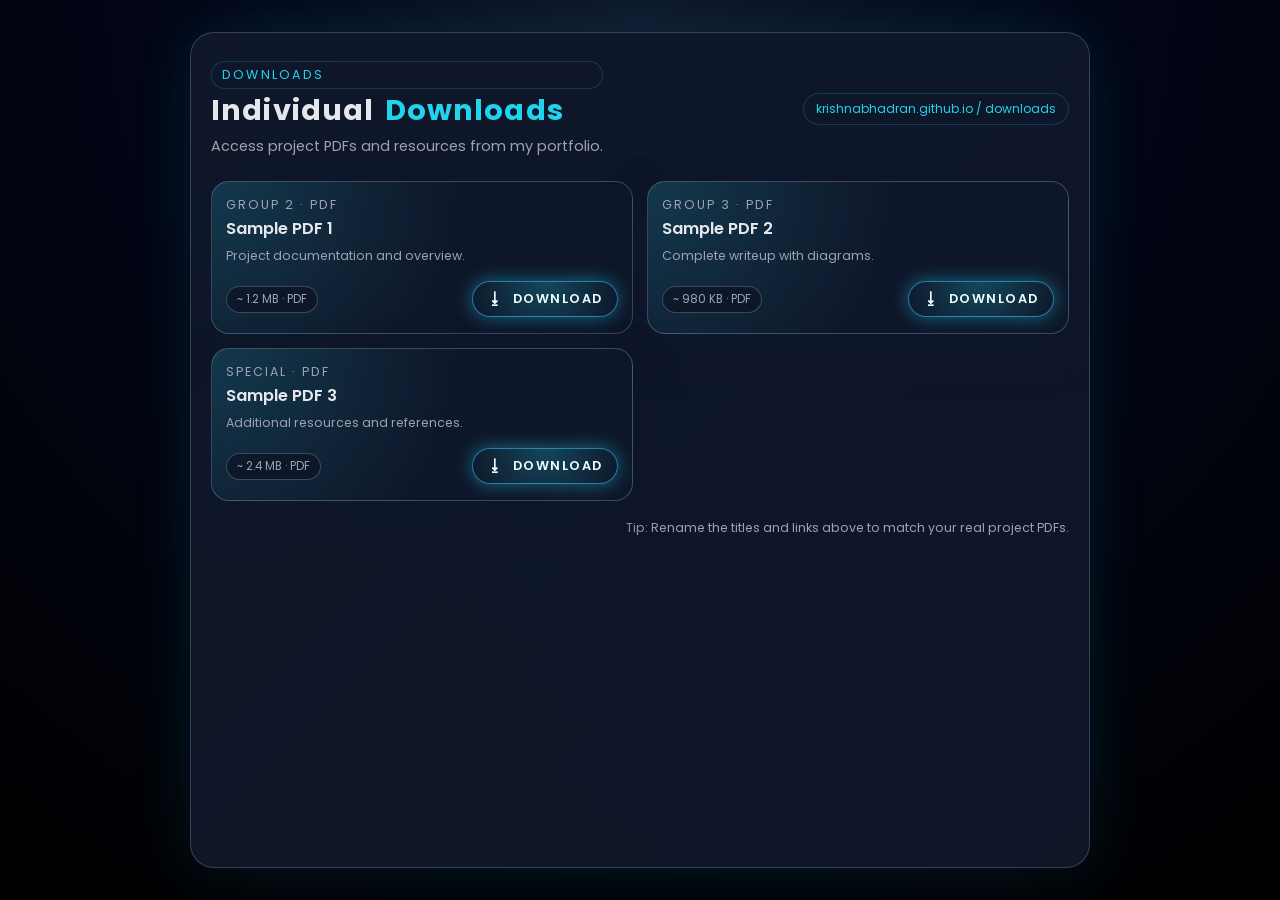
==== downloadsin.html @ 33d13851 "Add downloadsin.html for individual downloads" ====
<!DOCTYPE html>
<html lang="en">
<head>
  <meta charset="UTF-8" />
  <meta name="viewport" content="width=device-width, initial-scale=1.0" />
  <title>Individual Downloads</title>
  <link href="https://fonts.googleapis.com/css2?family=Poppins:wght@300;400;600;700&display=swap" rel="stylesheet" />
  <style>
    :root {
      --bg: #020617;
      --card-bg: #020617;
      --accent: #22d3ee;
      --accent-soft: rgba(34, 211, 238, 0.2);
      --text-main: #e5e7eb;
      --text-muted: #9ca3af;
      --border-soft: rgba(148, 163, 184, 0.3);
    }

    * {
      box-sizing: border-box;
      margin: 0;
      padding: 0;
    }

    body {
      font-family: "Poppins", system-ui, -apple-system, BlinkMacSystemFont, "Segoe UI", sans-serif;
      min-height: 100vh;
      background: radial-gradient(circle at top, #0f172a 0, #020617 40%, #000 100%);
      color: var(--text-main);
      display: flex;
      justify-content: center;
      padding: 32px 16px;
    }

    .wrapper {
      width: 100%;
      max-width: 900px;
      border-radius: 24px;
      padding: 28px 20px 32px;
      background: linear-gradient(135deg, rgba(15, 23, 42, 0.98), rgba(15, 23, 42, 0.92));
      box-shadow: 0 0 60px rgba(34, 211, 238, 0.12);
      border: 1px solid var(--border-soft);
      position: relative;
      overflow: hidden;
    }

    .wrapper::before {
      content: "";
      position: absolute;
      inset: -20%;
      background: radial-gradient(circle at 0 0, rgba(34, 211, 238, 0.12), transparent 55%),
                  radial-gradient(circle at 100% 100%, rgba(56, 189, 248, 0.11), transparent 55%);
      opacity: 0.8;
      pointer-events: none;
      z-index: -1;
    }

    .page-header {
      display: flex;
      justify-content: space-between;
      align-items: center;
      gap: 12px;
      margin-bottom: 24px;
    }

    .title-block h1 {
      font-size: 1.8rem;
      letter-spacing: 0.04em;
      display: flex;
      align-items: center;
      gap: 10px;
    }

    .title-pill {
      font-size: 0.78rem;
      text-transform: uppercase;
      letter-spacing: 0.18em;
      padding: 4px 10px;
      border-radius: 999px;
      border: 1px solid var(--accent-soft);
      background-color: rgba(15, 23, 42, 0.8);
      color: var(--accent);
    }

    .subtitle {
      font-size: 0.9rem;
      color: var(--text-muted);
      margin-top: 4px;
    }

    .badge {
      font-size: 0.75rem;
      padding: 6px 12px;
      border-radius: 999px;
      border: 1px solid var(--accent-soft);
      background: rgba(15, 23, 42, 0.9);
      color: var(--accent);
      white-space: nowrap;
    }

    .downloads-grid {
      margin-top: 10px;
      display: grid;
      grid-template-columns: minmax(0, 1fr);
      gap: 14px;
    }

    @media (min-width: 640px) {
      .downloads-grid {
        grid-template-columns: repeat(2, minmax(0, 1fr));
      }
    }

    .download-card {
      position: relative;
      border-radius: 18px;
      padding: 14px 14px 16px;
      background: radial-gradient(circle at top left, rgba(34, 211, 238, 0.18), transparent 55%),
                  radial-gradient(circle at bottom right, rgba(15, 23, 42, 0.95), rgba(15, 23, 42, 1));
      border: 1px solid rgba(148, 163, 184, 0.35);
      box-shadow: 0 18px 40px rgba(15, 23, 42, 0.85);
      display: flex;
      flex-direction: column;
      justify-content: space-between;
      gap: 10px;
    }

    .download-label {
      font-size: 0.78rem;
      text-transform: uppercase;
      letter-spacing: 0.16em;
      color: var(--text-muted);
      margin-bottom: 2px;
    }

    .download-title {
      font-size: 1.02rem;
      font-weight: 600;
      margin-bottom: 6px;
    }

    .download-meta {
      font-size: 0.78rem;
      color: var(--text-muted);
    }

    .card-footer {
      margin-top: 6px;
      display: flex;
      justify-content: space-between;
      align-items: center;
      gap: 10px;
    }

    .btn-download {
      display: inline-flex;
      align-items: center;
      gap: 8px;
      padding: 8px 14px;
      border-radius: 999px;
      border: 1px solid rgba(56, 189, 248, 0.6);
      background: radial-gradient(circle at top, rgba(34, 211, 238, 0.26), rgba(15, 23, 42, 1));
      color: #ecfeff;
      font-size: 0.8rem;
      font-weight: 600;
      text-decoration: none;
      text-transform: uppercase;
      letter-spacing: 0.12em;
      cursor: pointer;
      transition: transform 0.16s ease, box-shadow 0.16s ease, background 0.16s ease, border-color 0.16s ease;
      box-shadow: 0 0 18px rgba(34, 211, 238, 0.45);
    }

    .btn-download span.icon {
      font-size: 1rem;
      line-height: 1;
    }

    .btn-download:hover {
      transform: translateY(-1px) scale(1.01);
      box-shadow: 0 0 30px rgba(34, 211, 238, 0.7);
      border-color: rgba(56, 189, 248, 0.9);
      background: radial-gradient(circle at top, rgba(45, 212, 191, 0.35), rgba(15, 23, 42, 1));
    }

    .btn-download:active {
      transform: translateY(0);
      box-shadow: 0 0 16px rgba(34, 211, 238, 0.6);
    }

    .size-pill {
      font-size: 0.72rem;
      padding: 4px 10px;
      border-radius: 999px;
      background: rgba(15, 23, 42, 0.9);
      border: 1px solid rgba(148, 163, 184, 0.35);
      color: var(--text-muted);
    }

    .hint-text {
      margin-top: 18px;
      font-size: 0.78rem;
      color: var(--text-muted);
      text-align: right;
    }
  </style>
</head>
<body>
  <main class="wrapper">
    <header class="page-header">
      <div class="title-block">
        <div class="title-pill">Downloads</div>
        <h1>Individual <span style="color: var(--accent);">Downloads</span></h1>
        <p class="subtitle">Access project PDFs and resources from my portfolio.</p>
      </div>
      <div class="badge">krishnabhadran.github.io&nbsp;/&nbsp;downloads</div>
    </header>

    <section class="downloads-grid">
      <article class="download-card">
        <div>
          <div class="download-label">Group 2 · PDF</div>
          <div class="download-title">Sample PDF 1</div>
          <div class="download-meta">Project documentation and overview.</div>
        </div>
        <div class="card-footer">
          <span class="size-pill">~ 1.2 MB · PDF</span>
          <a class="btn-download" href="sample1.pdf" download>
            <span class="icon">⭳</span>
            <span>Download</span>
          </a>
        </div>
      </article>

      <article class="download-card">
        <div>
          <div class="download-label">Group 3 · PDF</div>
          <div class="download-title">Sample PDF 2</div>
          <div class="download-meta">Complete writeup with diagrams.</div>
        </div>
        <div class="card-footer">
          <span class="size-pill">~ 980 KB · PDF</span>
          <a class="btn-download" href="sample2.pdf" download>
            <span class="icon">⭳</span>
            <span>Download</span>
          </a>
        </div>
      </article>

      <article class="download-card">
        <div>
          <div class="download-label">Special · PDF</div>
          <div class="download-title">Sample PDF 3</div>
          <div class="download-meta">Additional resources and references.</div>
        </div>
        <div class="card-footer">
          <span class="size-pill">~ 2.4 MB · PDF</span>
          <a class="btn-download" href="sample3.pdf" download>
            <span class="icon">⭳</span>
            <span>Download</span>
          </a>
        </div>
      </article>
    </section>

    <p class="hint-text">Tip: Rename the titles and links above to match your real project PDFs.</p>
  </main>
</body>
</html>
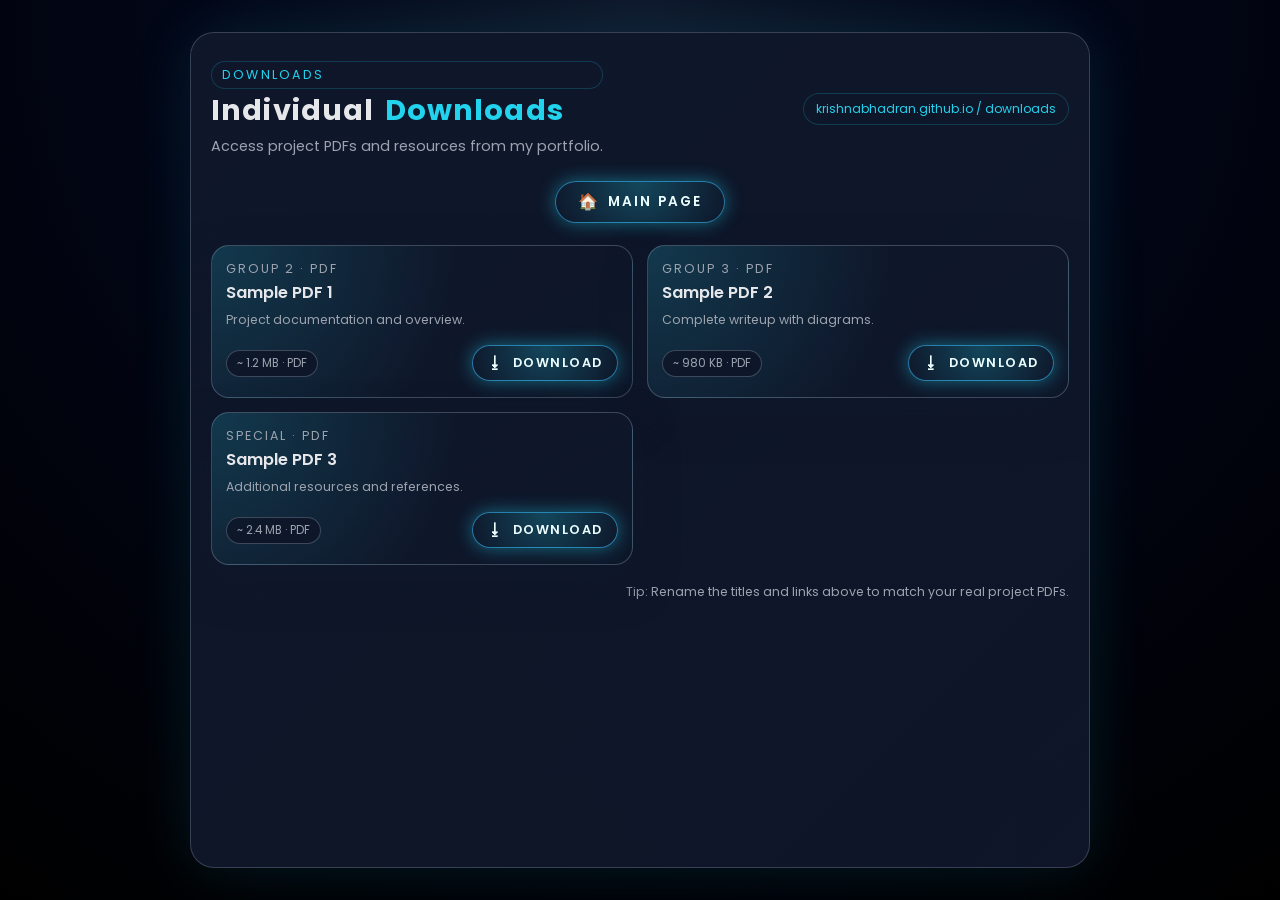
==== commit 6a8c9511: "Add back to main page button in downloadsin.html Added a button to navigate back to the main page." ====
--- a/downloadsin.html
+++ b/downloadsin.html
@@ -216,6 +216,14 @@
       <div class="badge">krishnabhadran.github.io&nbsp;/&nbsp;downloads</div>
     </header>
 
+    <!-- Button to go back to main page -->
+    <div style="text-align:center; margin-bottom:22px;">
+      <a href="index.html" class="btn-download" style="padding:10px 22px; font-size:0.85rem; letter-spacing:0.15em;">
+        <span class="icon">🏠</span>
+        <span>Main Page</span>
+      </a>
+    </div>
+
     <section class="downloads-grid">
       <article class="download-card">
         <div>
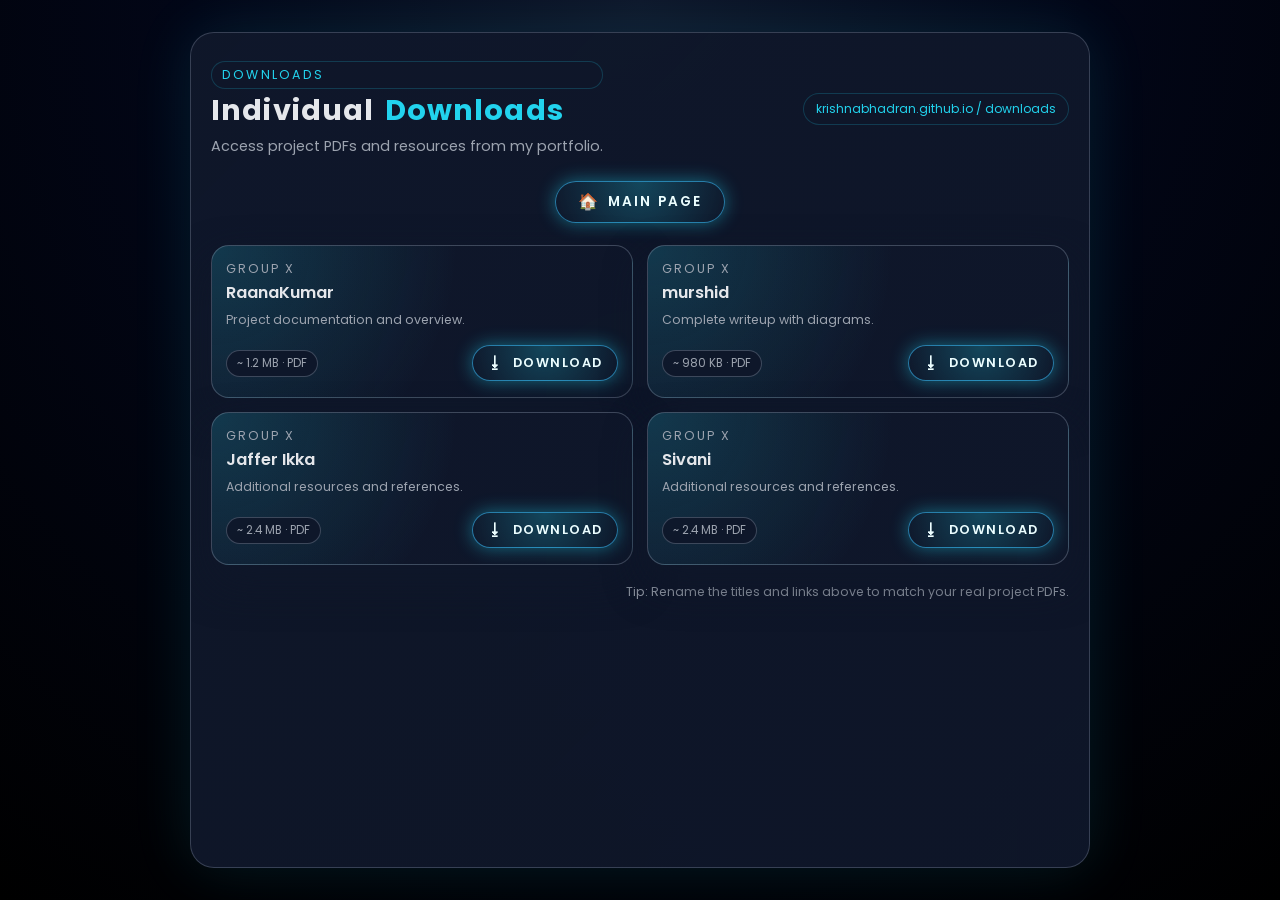
==== commit da0e1517: "Update download cards with new titles and links" ====
--- a/downloadsin.html
+++ b/downloadsin.html
@@ -227,13 +227,13 @@
     <section class="downloads-grid">
       <article class="download-card">
         <div>
-          <div class="download-label">Group 2 · PDF</div>
-          <div class="download-title">Sample PDF 1</div>
+          <div class="download-label">Group x</div>
+          <div class="download-title">RaanaKumar</div>
           <div class="download-meta">Project documentation and overview.</div>
         </div>
         <div class="card-footer">
           <span class="size-pill">~ 1.2 MB · PDF</span>
-          <a class="btn-download" href="sample1.pdf" download>
+          <a class="btn-download" href=".pdf" download>
             <span class="icon">⭳</span>
             <span>Download</span>
           </a>
@@ -242,13 +242,13 @@
 
       <article class="download-card">
         <div>
-          <div class="download-label">Group 3 · PDF</div>
-          <div class="download-title">Sample PDF 2</div>
+          <div class="download-label">Group x</div>
+          <div class="download-title">murshid</div>
           <div class="download-meta">Complete writeup with diagrams.</div>
         </div>
         <div class="card-footer">
           <span class="size-pill">~ 980 KB · PDF</span>
-          <a class="btn-download" href="sample2.pdf" download>
+          <a class="btn-download" href=".pdf" download>
             <span class="icon">⭳</span>
             <span>Download</span>
           </a>
@@ -257,13 +257,27 @@
 
       <article class="download-card">
         <div>
-          <div class="download-label">Special · PDF</div>
-          <div class="download-title">Sample PDF 3</div>
+          <div class="download-label">Group x</div>
+          <div class="download-title">Jaffer Ikka</div>
           <div class="download-meta">Additional resources and references.</div>
         </div>
         <div class="card-footer">
           <span class="size-pill">~ 2.4 MB · PDF</span>
-          <a class="btn-download" href="sample3.pdf" download>
+          <a class="btn-download" href=".pdf" download>
+            <span class="icon">⭳</span>
+            <span>Download</span>
+          </a>
+        </div>
+      </article>
+         <article class="download-card">
+        <div>
+          <div class="download-label">Group x</div>
+          <div class="download-title">Sivani </div>
+          <div class="download-meta">Additional resources and references.</div>
+        </div>
+        <div class="card-footer">
+          <span class="size-pill">~ 2.4 MB · PDF</span>
+          <a class="btn-download" href=".pdf" download>
             <span class="icon">⭳</span>
             <span>Download</span>
           </a>
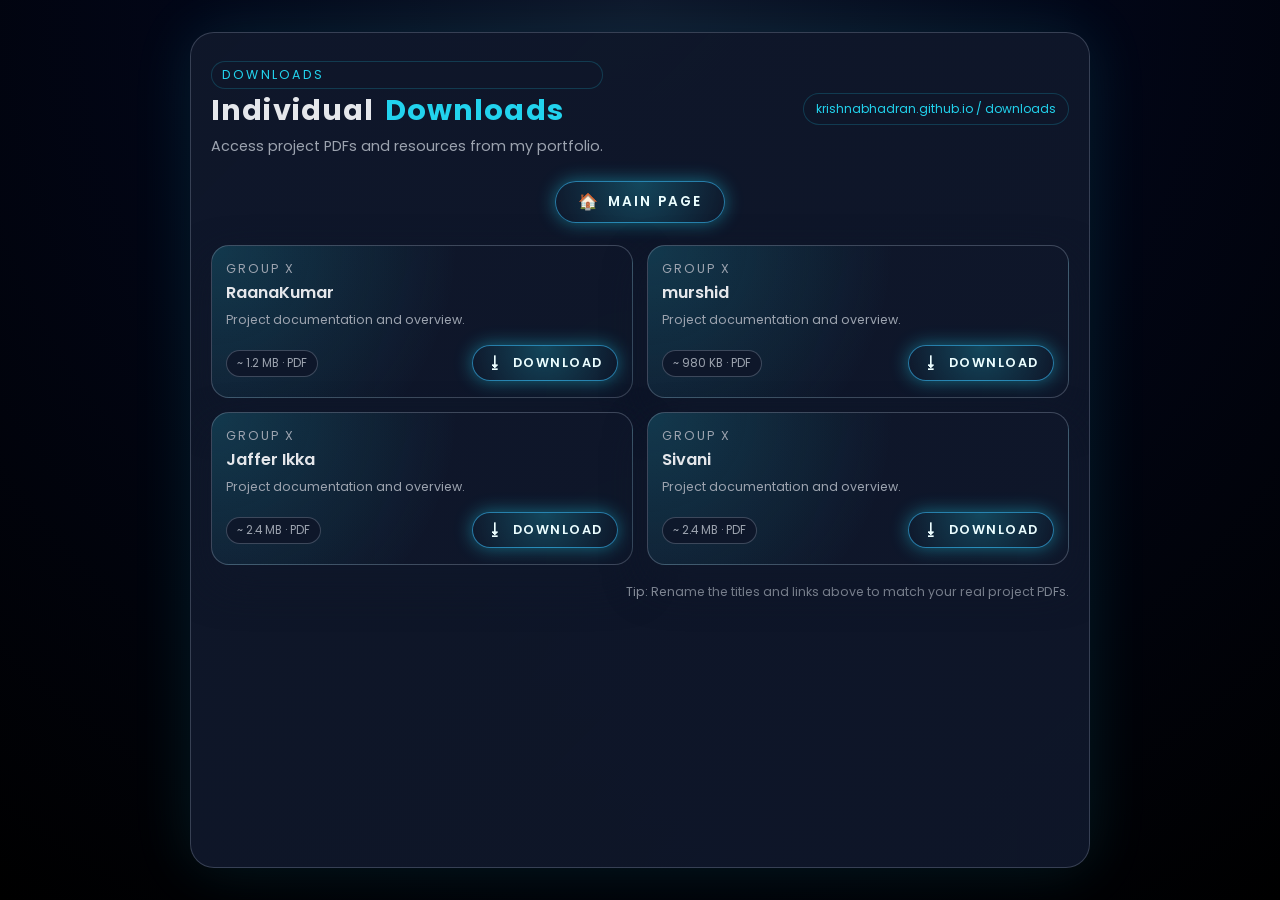
==== commit f448330d: "Fix download links and update document descriptions Updated download links and metadata for multiple" ====
--- a/downloadsin.html
+++ b/downloadsin.html
@@ -233,7 +233,7 @@
         </div>
         <div class="card-footer">
           <span class="size-pill">~ 1.2 MB · PDF</span>
-          <a class="btn-download" href=".pdf" download>
+          <a class="btn-download" href="downloads1/Rana.pdf" download>
             <span class="icon">⭳</span>
             <span>Download</span>
           </a>
@@ -244,11 +244,11 @@
         <div>
           <div class="download-label">Group x</div>
           <div class="download-title">murshid</div>
-          <div class="download-meta">Complete writeup with diagrams.</div>
+          <div class="download-meta">Project documentation and overview.</div>
         </div>
         <div class="card-footer">
           <span class="size-pill">~ 980 KB · PDF</span>
-          <a class="btn-download" href=".pdf" download>
+          <a class="btn-download" href="downloads1/murshid.pdf" download>
             <span class="icon">⭳</span>
             <span>Download</span>
           </a>
@@ -259,11 +259,11 @@
         <div>
           <div class="download-label">Group x</div>
           <div class="download-title">Jaffer Ikka</div>
-          <div class="download-meta">Additional resources and references.</div>
+          <div class="download-meta">Project documentation and overview.</div>
         </div>
         <div class="card-footer">
           <span class="size-pill">~ 2.4 MB · PDF</span>
-          <a class="btn-download" href=".pdf" download>
+          <a class="btn-download" href="downloads1/jaffer.pdf" download>
             <span class="icon">⭳</span>
             <span>Download</span>
           </a>
@@ -273,11 +273,11 @@
         <div>
           <div class="download-label">Group x</div>
           <div class="download-title">Sivani </div>
-          <div class="download-meta">Additional resources and references.</div>
+          <div class="download-meta">Project documentation and overview.</div>
         </div>
         <div class="card-footer">
           <span class="size-pill">~ 2.4 MB · PDF</span>
-          <a class="btn-download" href=".pdf" download>
+          <a class="btn-download" href="downloads1/Sivani.pdf" download>
             <span class="icon">⭳</span>
             <span>Download</span>
           </a>
